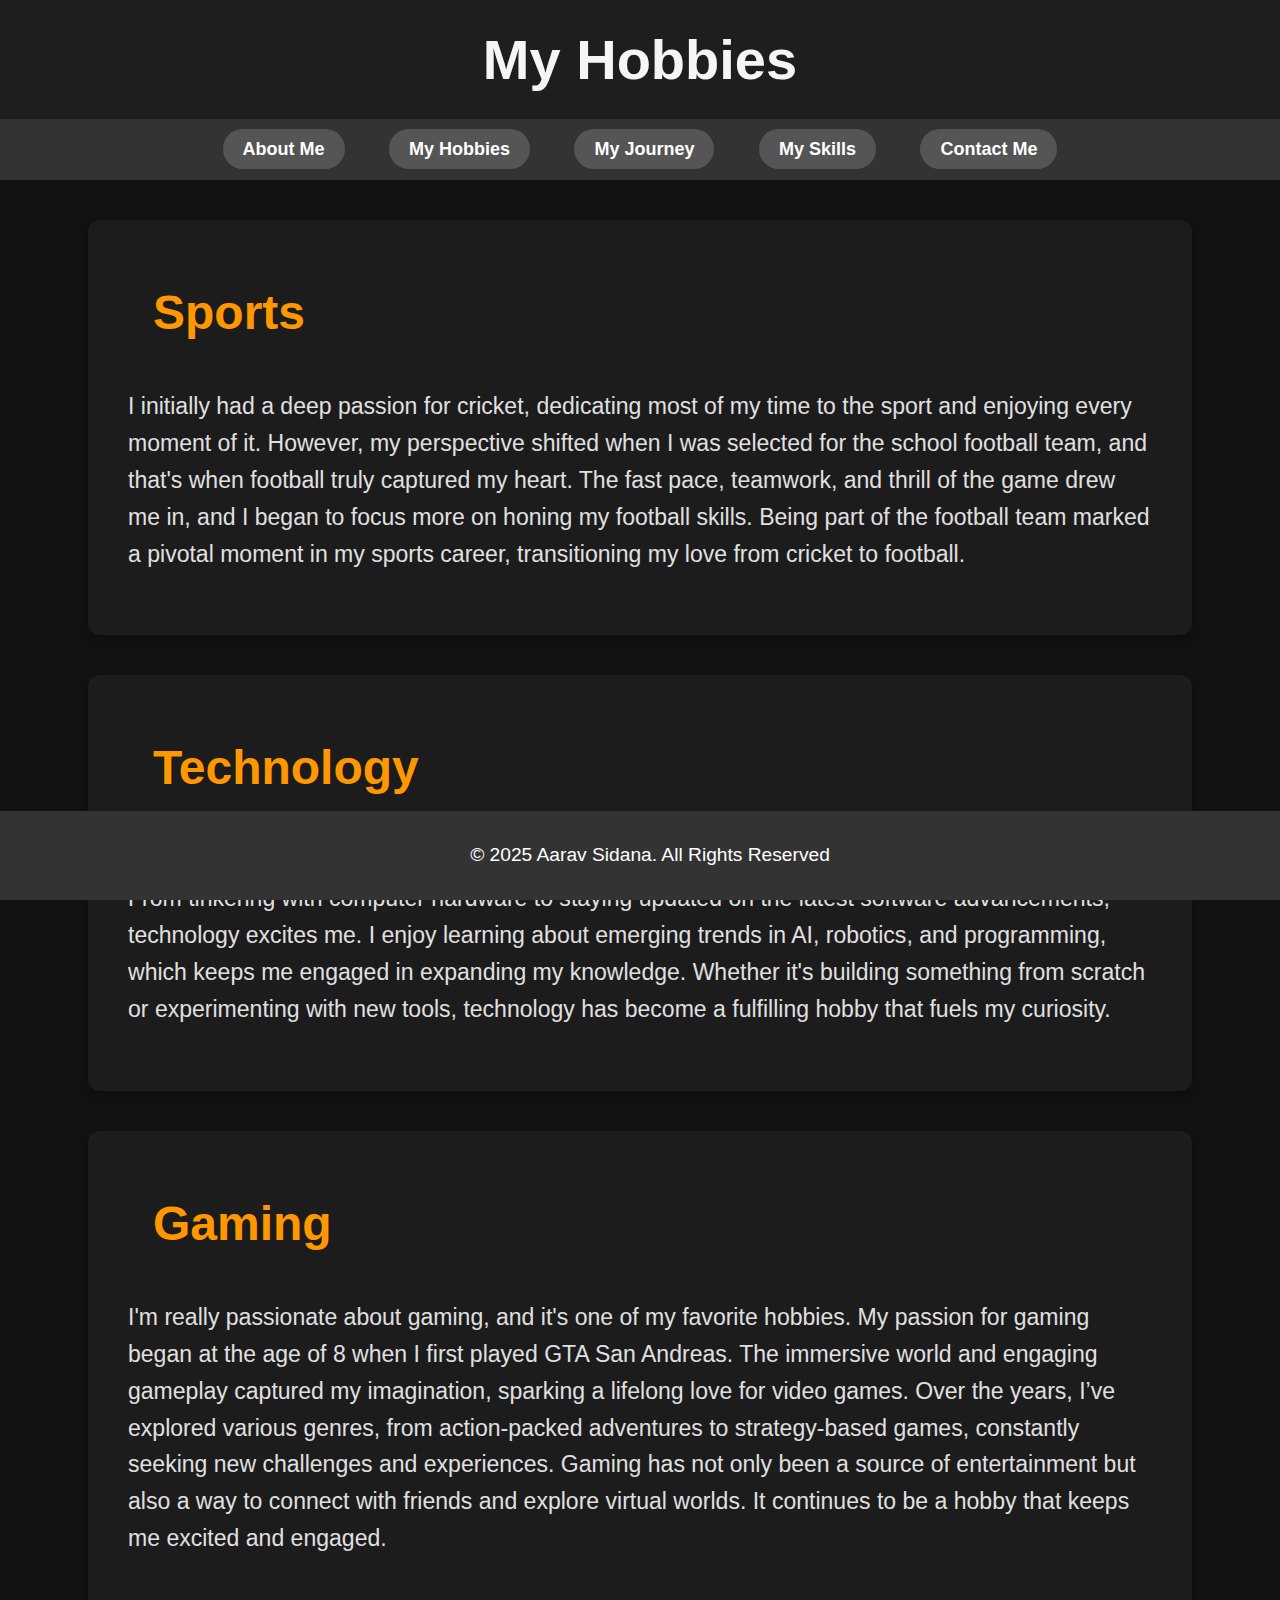
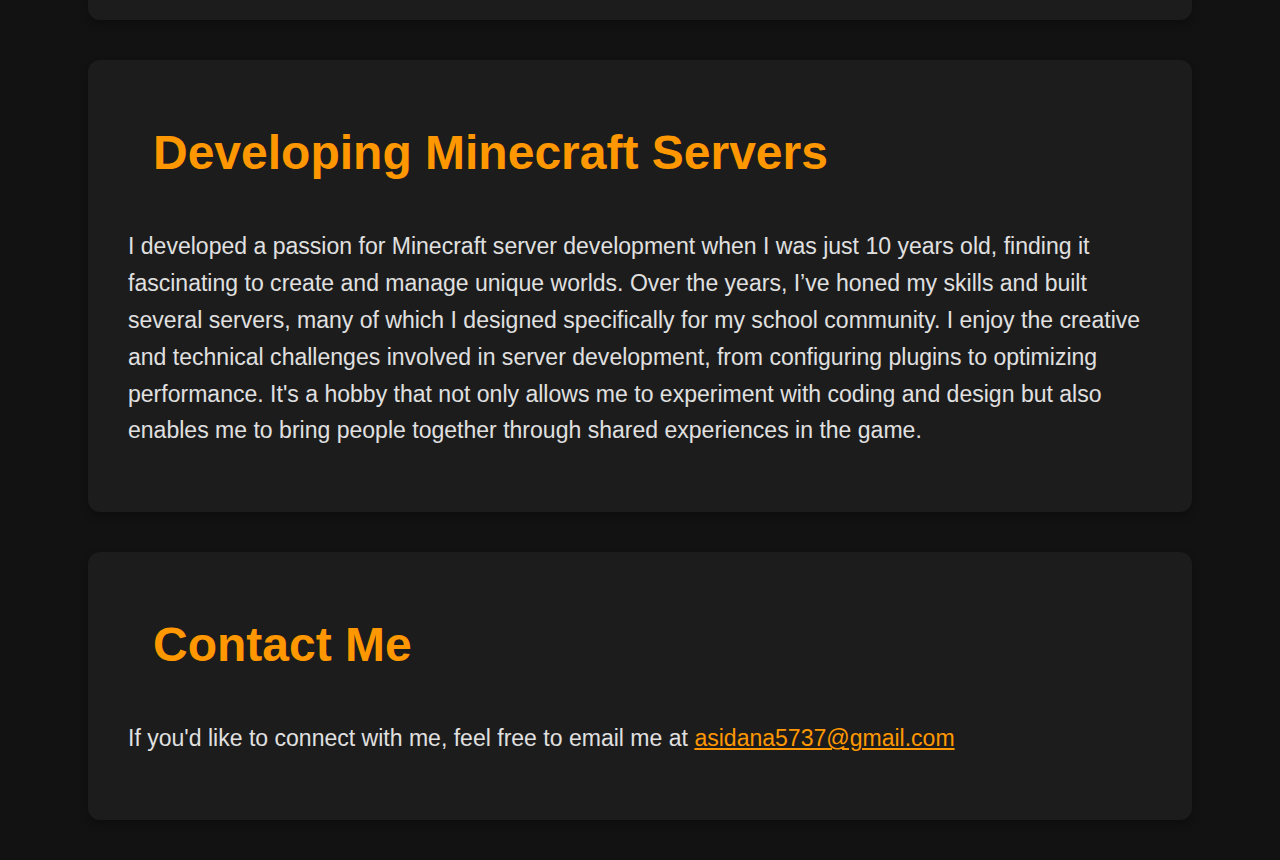
==== hobbies.html @ 6da941f6 "Update hobbies.html" ====
<!DOCTYPE html>
<html lang="en">
<head>
    <meta charset="UTF-8">
    <meta name="viewport" content="width=device-width, initial-scale=1.0">
    <link rel="stylesheet" href="main.css">
    <title>My Hobbies</title>
</head>
<body>
    <header>
        <h1>My Hobbies</h1>
    </header>
    <nav>
      <a href="index.html"><b>About Me</b></a>
      <a href="#intro"><b>My Hobbies</b></a>
      <a href="journey.html"><b>My Journey</b></a>
      <a href="skills.html"><b>My Skills</b></a>
      <a href="#contact"><b>Contact Me</b></a>
  </nav>
    <section id="box">
  <h2 id="intro">Sports</h2>
  <p>I initially had a deep passion for cricket, dedicating most of my time to the sport and enjoying every moment of it. However, my perspective shifted when I was selected for the school football team, and that's when football truly captured my heart. The fast pace, teamwork, and thrill of the game drew me in, and I began to focus more on honing my football skills. Being part of the football team marked a pivotal moment in my sports career, transitioning my love from cricket to football.</p>
    </section>
  <section id="box">
    <h2 id="journey">Technology</h2>
  <p>I have always had a keen interest in technology, constantly exploring new gadgets and innovations. From tinkering with computer hardware to staying updated on the latest software advancements, technology excites me. I enjoy learning about emerging trends in AI, robotics, and programming, which keeps me engaged in expanding my knowledge. Whether it's building something from scratch or experimenting with new tools, technology has become a fulfilling hobby that fuels my curiosity.</p>
</section>
<section id="box">  
<h2 id="hobbies">Gaming</h2>
  <p> I'm really passionate about gaming, and it's one of my favorite hobbies. My passion for gaming began at the age of 8 when I first played GTA San Andreas. The immersive world and engaging gameplay captured my imagination, sparking a lifelong love for video games. Over the years, I’ve explored various genres, from action-packed adventures to strategy-based games, constantly seeking new challenges and experiences. Gaming has not only been a source of entertainment but also a way to connect with friends and explore virtual worlds. It continues to be a hobby that keeps me excited and engaged.</p>
</section> 
<section id="box">
  <h2>Developing Minecraft Servers</h2>
  <p>I developed a passion for Minecraft server development when I was just 10 years old, finding it fascinating to create and manage unique worlds. Over the years, I’ve honed my skills and built several servers, many of which I designed specifically for my school community. I enjoy the creative and technical challenges involved in server development, from configuring plugins to optimizing performance. It's a hobby that not only allows me to experiment with coding and design but also enables me to bring people together through shared experiences in the game.</p>
</section>
<section id="box">
  <h2 id="contact">Contact Me</h2>
   <p>If you'd like to connect with me, feel free to email me at <a href="mailto:asidana5737@gmail.com" id="mail">asidana5737@gmail.com</a></p>
</section>
<footer>
    <p>&copy; 2025 Aarav Sidana. All Rights Reserved</p>
</footer>
</body>
</html>
---- main.css ----
body{
    font-family: 'Roboto', sans-serif;
    background-color: #121212;
    color: #e0e0e0;
    margin: 0;
    padding: 0;
}
header{
    background-color: #1e1e1e;
    padding: 2px;
    text-align: center;
    color: black;
}
h1, h2 {
    color: #f5f5f5;
    margin: 0;
    padding: 25px;
}
h1{
    font-size:3.5em;
}
section{
    padding: 20px;
    margin: 20px;
    font-size: larger;
}


p{
    font-size: 1.2em;
    line-height: 1.6;
}
footer{
    background-color: #333;
    text-align: center;
    padding: 10px;
    color: white;
    position: fixed;
    width: 100%;
    bottom: 0;
}
nav{
    background-color: #333;
    padding: 15px;
    text-align: center;
    padding: 20px 0;
    box-shadow: 0 2px 4px rgba(0, 0, 0, 0.1);
}
nav a{
    text-decoration: none;
    color: #ffffff;
    margin: 0 20px;
    font-size: 18px;
    padding: 10px 20px;
    border-radius: 30px;
    background-color: #555;
    
}
nav a:hover{
    text-decoration: underline;
    background-color: #ff9800;
}
#box {
    width: 80%;
    margin: 40px auto;
    overflow: hidden;
    padding: 40px;
    background-color: #1c1c1c;
    border-radius: 12px;
    box-shadow: 0 4px 8px rgba(0, 0, 0, 0.3);
}
section {
margin-bottom: 30px;
}
h2{
    font-size: 2.5em;
    color: #ff9800;
    margin-bottom: 15px;
}
#mail{
    color: #ff9800;
}
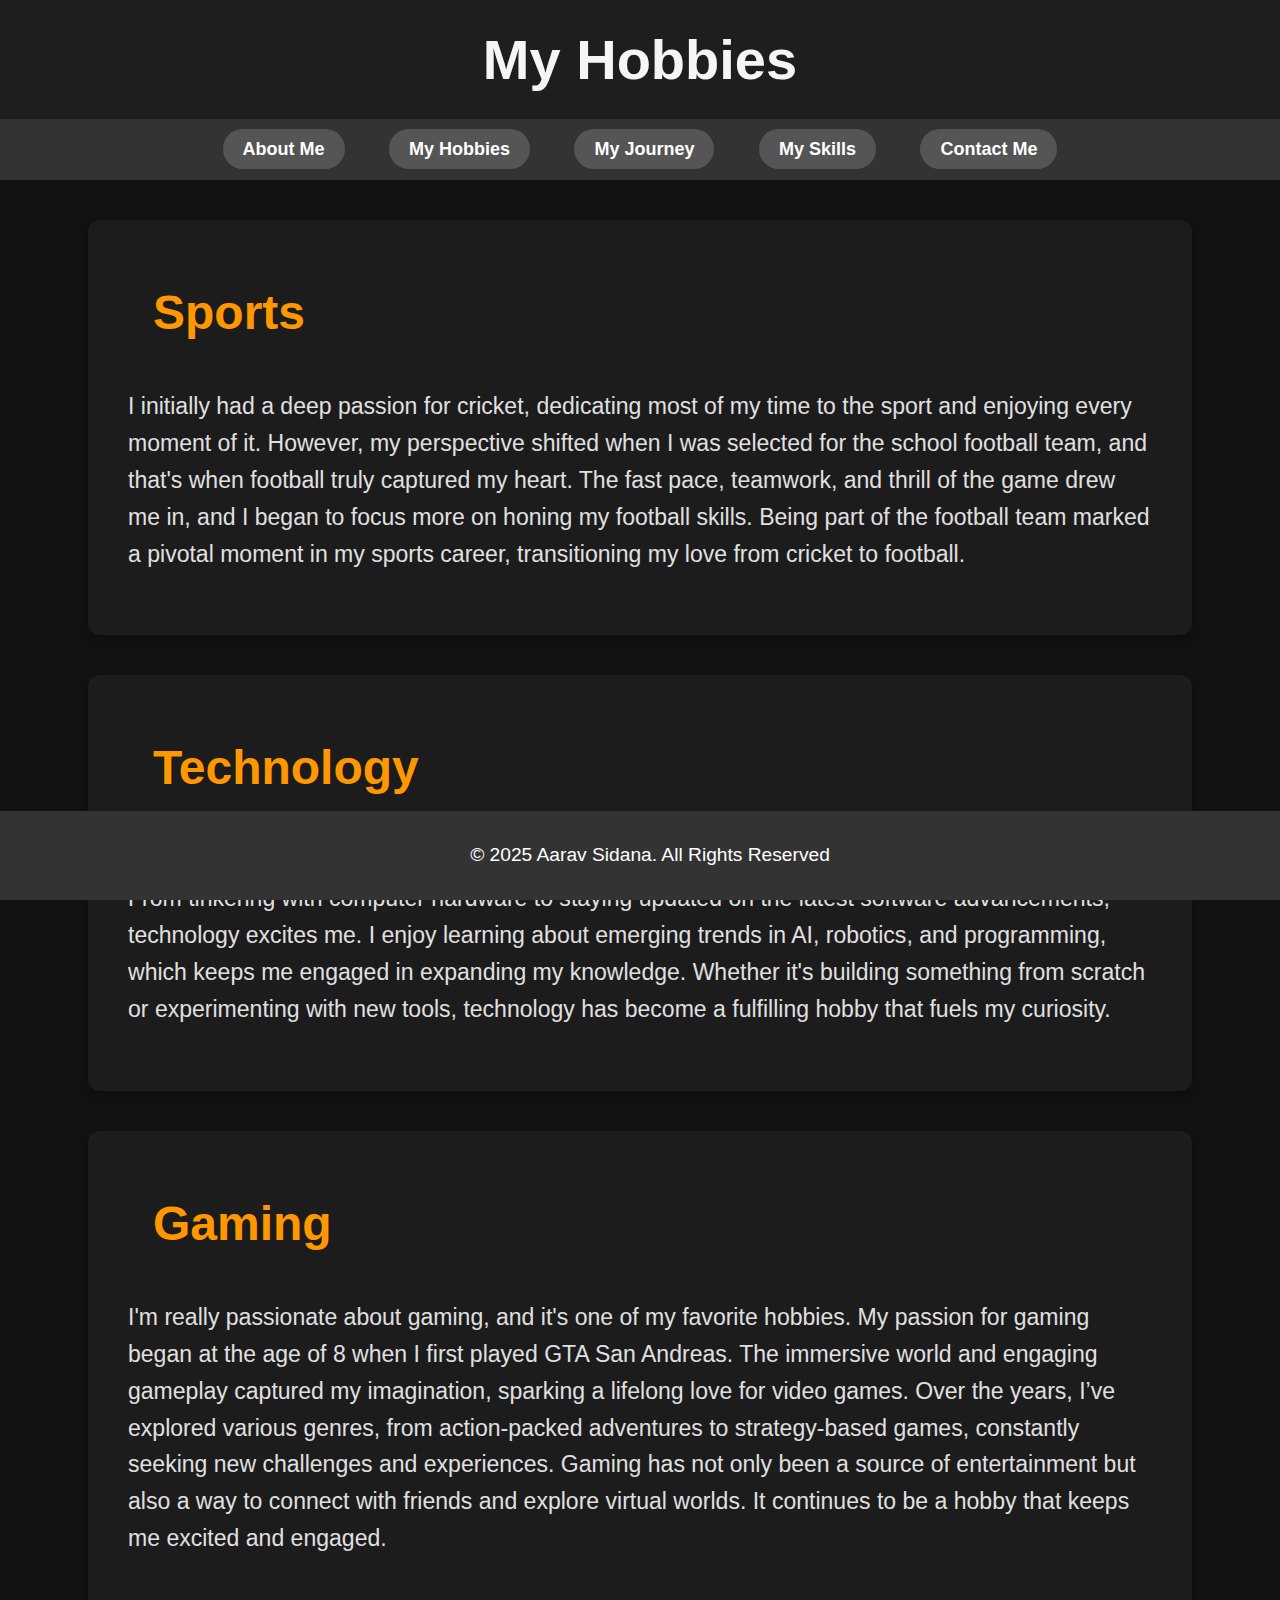
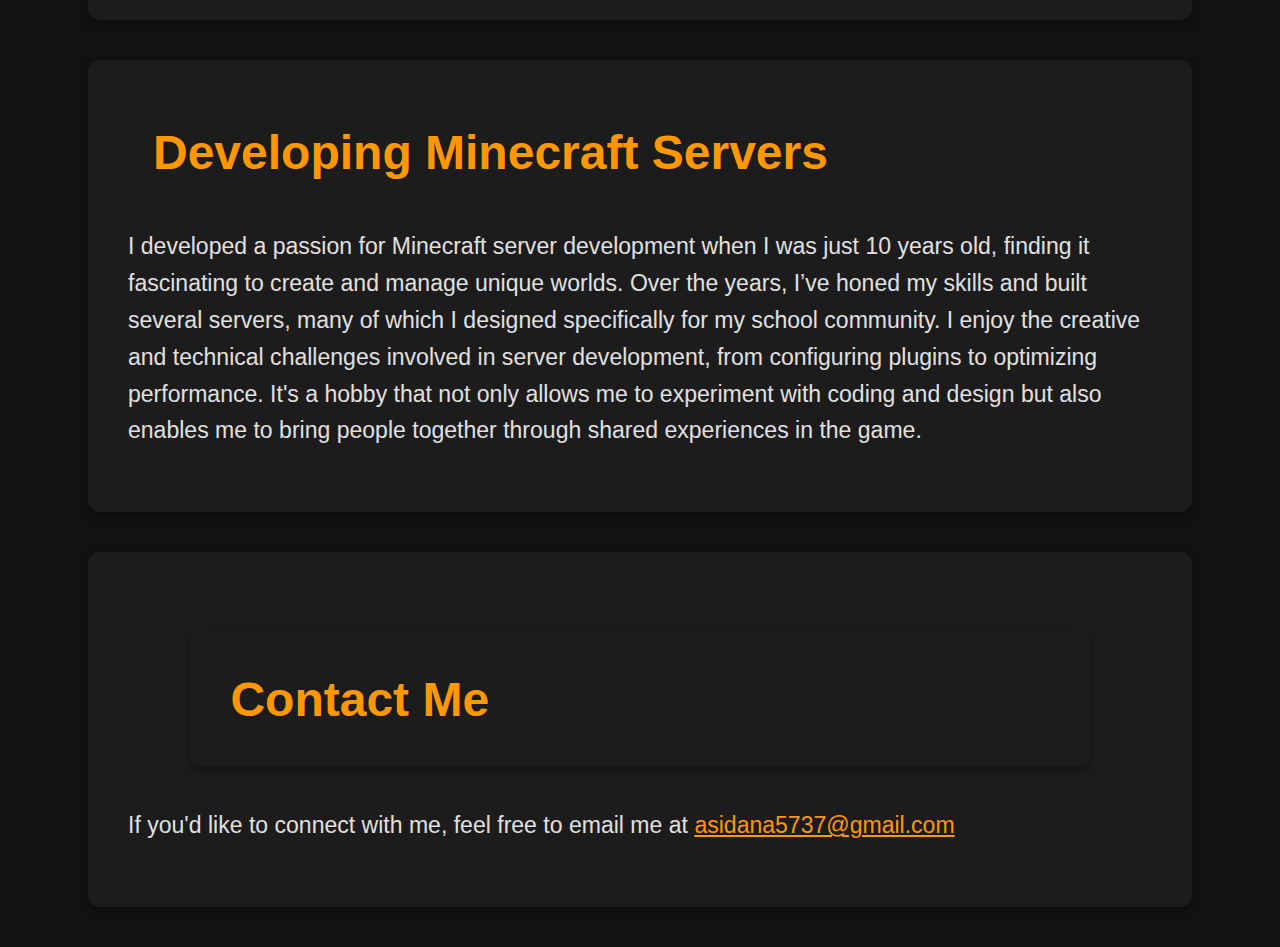
==== commit 8b427a0e: "Update hobbies.html" ====
--- a/hobbies.html
+++ b/hobbies.html
@@ -34,7 +34,7 @@
   <p>I developed a passion for Minecraft server development when I was just 10 years old, finding it fascinating to create and manage unique worlds. Over the years, I’ve honed my skills and built several servers, many of which I designed specifically for my school community. I enjoy the creative and technical challenges involved in server development, from configuring plugins to optimizing performance. It's a hobby that not only allows me to experiment with coding and design but also enables me to bring people together through shared experiences in the game.</p>
 </section>
 <section id="box">
-  <h2 id="contact">Contact Me</h2>
+  <h2 id="box">Contact Me</h2>
    <p>If you'd like to connect with me, feel free to email me at <a href="mailto:asidana5737@gmail.com" id="mail">asidana5737@gmail.com</a></p>
 </section>
 <footer>
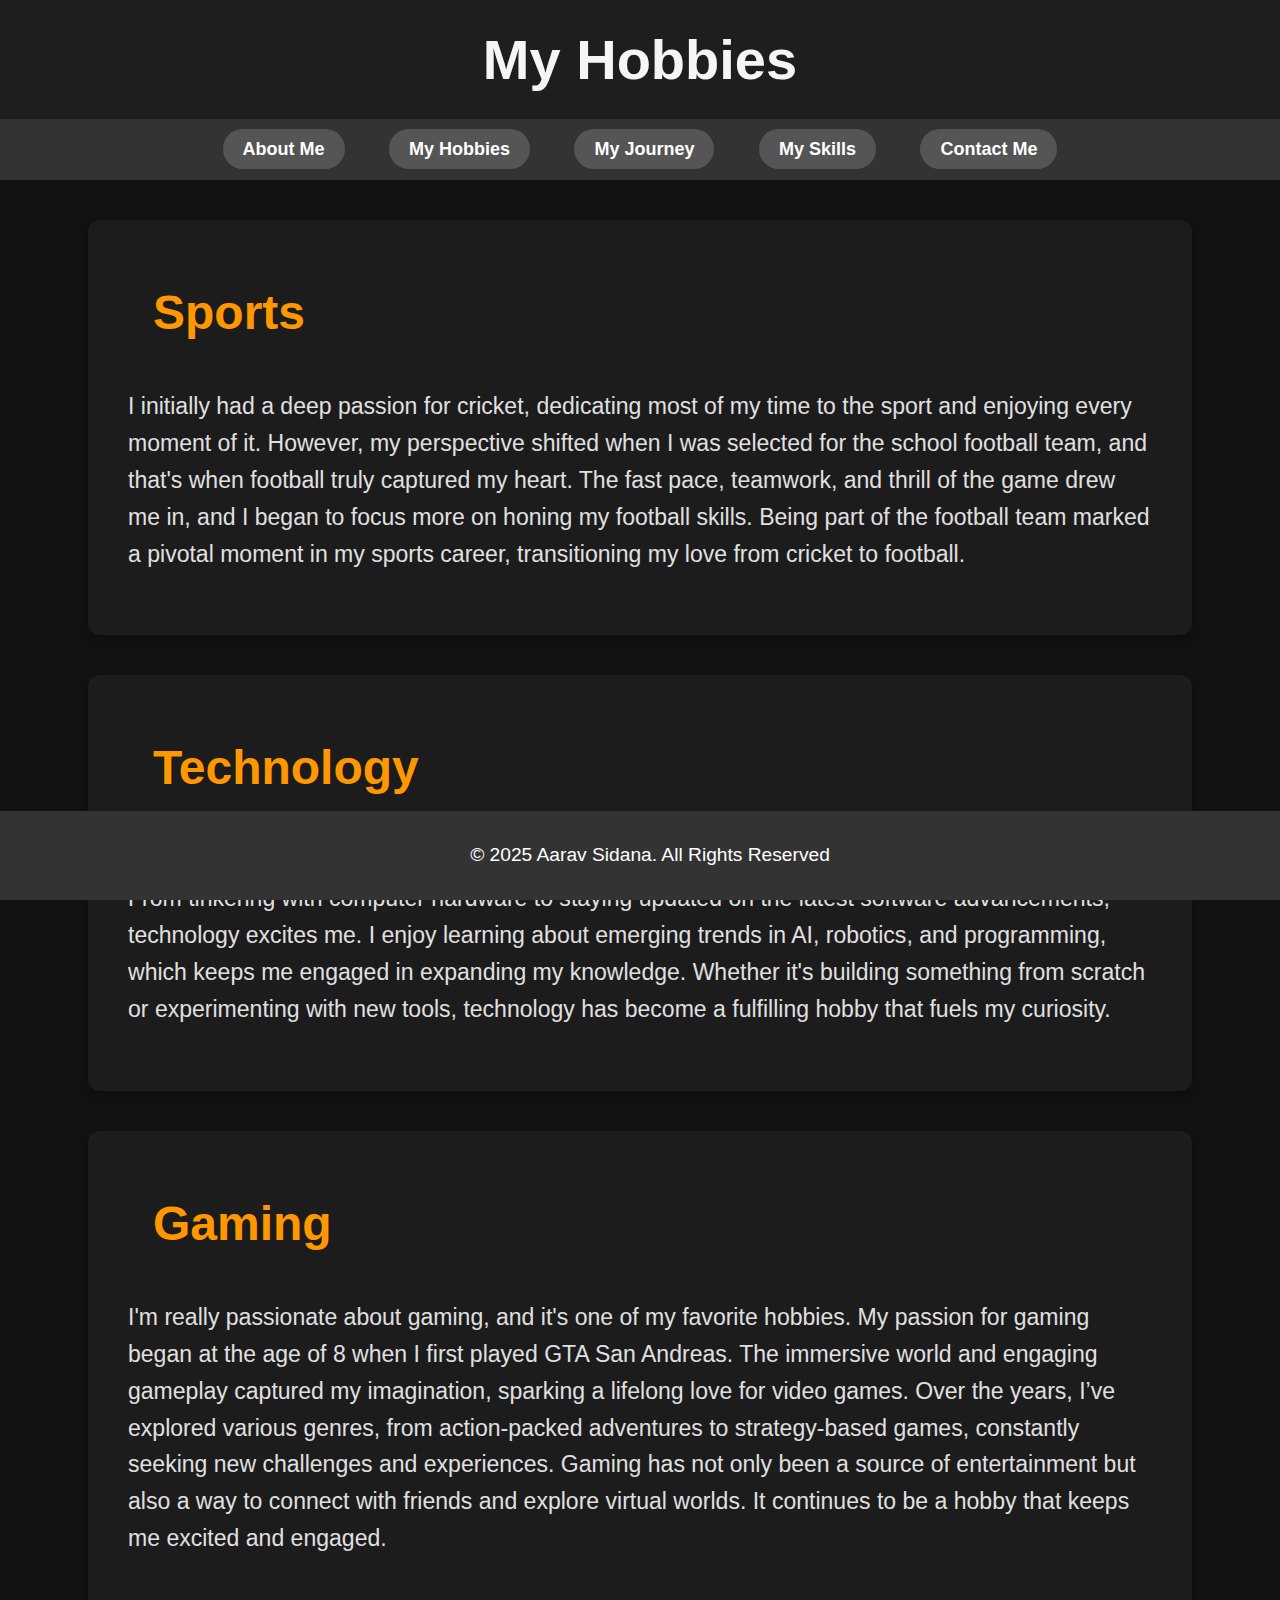
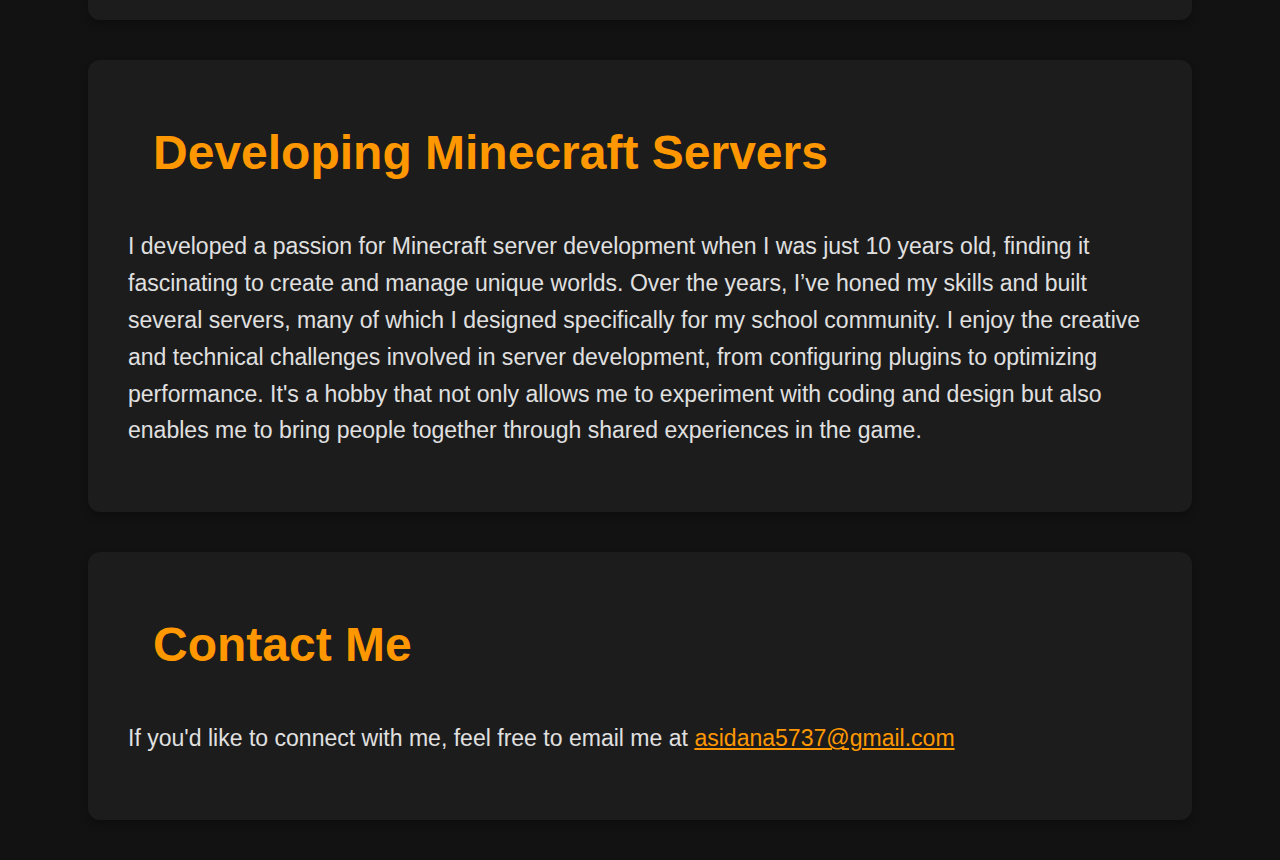
==== commit 2e0a3e74: "Update hobbies.html" ====
--- a/hobbies.html
+++ b/hobbies.html
@@ -34,7 +34,7 @@
   <p>I developed a passion for Minecraft server development when I was just 10 years old, finding it fascinating to create and manage unique worlds. Over the years, I’ve honed my skills and built several servers, many of which I designed specifically for my school community. I enjoy the creative and technical challenges involved in server development, from configuring plugins to optimizing performance. It's a hobby that not only allows me to experiment with coding and design but also enables me to bring people together through shared experiences in the game.</p>
 </section>
 <section id="box">
-  <h2 id="box">Contact Me</h2>
+  <h2 id="contact">Contact Me</h2>
    <p>If you'd like to connect with me, feel free to email me at <a href="mailto:asidana5737@gmail.com" id="mail">asidana5737@gmail.com</a></p>
 </section>
 <footer>
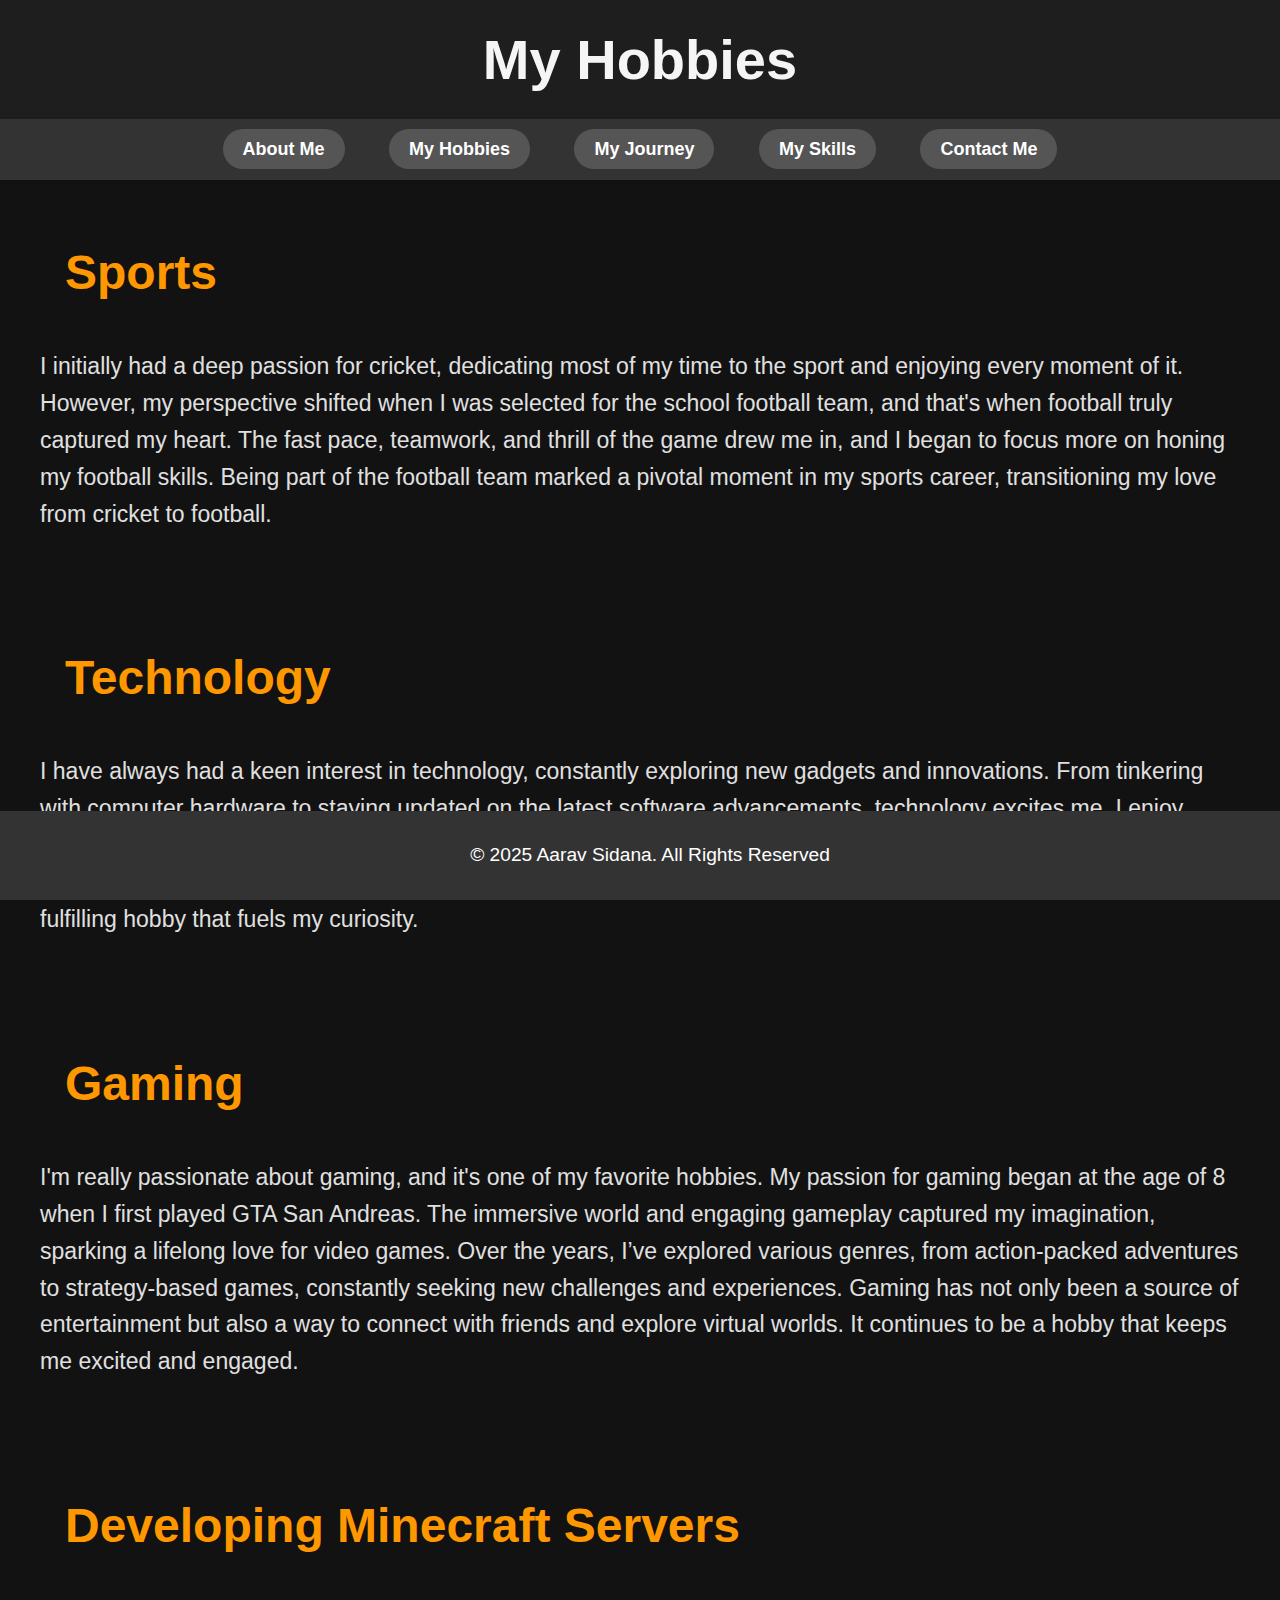
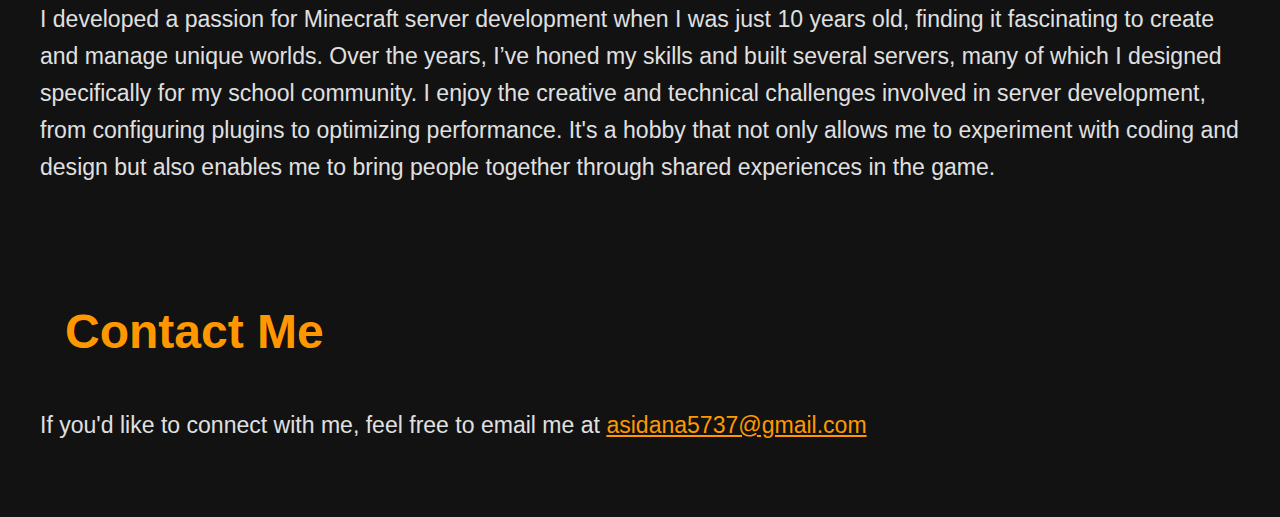
==== commit 5ca4e937: "Create hobbies.html" ====
--- a/hobbies.html
+++ b/hobbies.html
@@ -1,44 +1,44 @@
-<!DOCTYPE html>
-<html lang="en">
-<head>
-    <meta charset="UTF-8">
-    <meta name="viewport" content="width=device-width, initial-scale=1.0">
-    <link rel="stylesheet" href="main.css">
-    <title>My Hobbies</title>
-</head>
-<body>
-    <header>
-        <h1>My Hobbies</h1>
-    </header>
-    <nav>
-      <a href="index.html"><b>About Me</b></a>
-      <a href="#intro"><b>My Hobbies</b></a>
-      <a href="journey.html"><b>My Journey</b></a>
-      <a href="skills.html"><b>My Skills</b></a>
-      <a href="#contact"><b>Contact Me</b></a>
-  </nav>
-    <section id="box">
-  <h2 id="intro">Sports</h2>
-  <p>I initially had a deep passion for cricket, dedicating most of my time to the sport and enjoying every moment of it. However, my perspective shifted when I was selected for the school football team, and that's when football truly captured my heart. The fast pace, teamwork, and thrill of the game drew me in, and I began to focus more on honing my football skills. Being part of the football team marked a pivotal moment in my sports career, transitioning my love from cricket to football.</p>
-    </section>
-  <section id="box">
-    <h2 id="journey">Technology</h2>
-  <p>I have always had a keen interest in technology, constantly exploring new gadgets and innovations. From tinkering with computer hardware to staying updated on the latest software advancements, technology excites me. I enjoy learning about emerging trends in AI, robotics, and programming, which keeps me engaged in expanding my knowledge. Whether it's building something from scratch or experimenting with new tools, technology has become a fulfilling hobby that fuels my curiosity.</p>
-</section>
-<section id="box">  
-<h2 id="hobbies">Gaming</h2>
-  <p> I'm really passionate about gaming, and it's one of my favorite hobbies. My passion for gaming began at the age of 8 when I first played GTA San Andreas. The immersive world and engaging gameplay captured my imagination, sparking a lifelong love for video games. Over the years, I’ve explored various genres, from action-packed adventures to strategy-based games, constantly seeking new challenges and experiences. Gaming has not only been a source of entertainment but also a way to connect with friends and explore virtual worlds. It continues to be a hobby that keeps me excited and engaged.</p>
-</section> 
-<section id="box">
-  <h2>Developing Minecraft Servers</h2>
-  <p>I developed a passion for Minecraft server development when I was just 10 years old, finding it fascinating to create and manage unique worlds. Over the years, I’ve honed my skills and built several servers, many of which I designed specifically for my school community. I enjoy the creative and technical challenges involved in server development, from configuring plugins to optimizing performance. It's a hobby that not only allows me to experiment with coding and design but also enables me to bring people together through shared experiences in the game.</p>
-</section>
-<section id="box">
-  <h2 id="contact">Contact Me</h2>
-   <p>If you'd like to connect with me, feel free to email me at <a href="mailto:asidana5737@gmail.com" id="mail">asidana5737@gmail.com</a></p>
-</section>
-<footer>
-    <p>&copy; 2025 Aarav Sidana. All Rights Reserved</p>
-</footer>
-</body>
-</html>
+<!DOCTYPE html>
+<html lang="en">
+<head>
+    <meta charset="UTF-8">
+    <meta name="viewport" content="width=device-width, initial-scale=1.0">
+    <link rel="stylesheet" href="main.css">
+    <title>My Hobbies</title>
+</head>
+<body>
+    <header>
+        <h1>My Hobbies</h1>
+    </header>
+    <nav>
+      <a href="index.html"><b>About Me</b></a>
+      <a href="#intro"><b>My Hobbies</b></a>
+      <a href="journey.html"><b>My Journey</b></a>
+      <a href="skills.html"><b>My Skills</b></a>
+      <a href="#contact"><b>Contact Me</b></a>
+  </nav>
+    <section class="box">
+  <h2 id="intro">Sports</h2>
+  <p>I initially had a deep passion for cricket, dedicating most of my time to the sport and enjoying every moment of it. However, my perspective shifted when I was selected for the school football team, and that's when football truly captured my heart. The fast pace, teamwork, and thrill of the game drew me in, and I began to focus more on honing my football skills. Being part of the football team marked a pivotal moment in my sports career, transitioning my love from cricket to football.</p>
+    </section>
+  <section class="box">
+    <h2 id="journey">Technology</h2>
+  <p>I have always had a keen interest in technology, constantly exploring new gadgets and innovations. From tinkering with computer hardware to staying updated on the latest software advancements, technology excites me. I enjoy learning about emerging trends in AI, robotics, and programming, which keeps me engaged in expanding my knowledge. Whether it's building something from scratch or experimenting with new tools, technology has become a fulfilling hobby that fuels my curiosity.</p>
+</section>
+<section class="box">  
+<h2 id="hobbies">Gaming</h2>
+  <p> I'm really passionate about gaming, and it's one of my favorite hobbies. My passion for gaming began at the age of 8 when I first played GTA San Andreas. The immersive world and engaging gameplay captured my imagination, sparking a lifelong love for video games. Over the years, I’ve explored various genres, from action-packed adventures to strategy-based games, constantly seeking new challenges and experiences. Gaming has not only been a source of entertainment but also a way to connect with friends and explore virtual worlds. It continues to be a hobby that keeps me excited and engaged.</p>
+</section> 
+<section class="box">
+  <h2>Developing Minecraft Servers</h2>
+  <p>I developed a passion for Minecraft server development when I was just 10 years old, finding it fascinating to create and manage unique worlds. Over the years, I’ve honed my skills and built several servers, many of which I designed specifically for my school community. I enjoy the creative and technical challenges involved in server development, from configuring plugins to optimizing performance. It's a hobby that not only allows me to experiment with coding and design but also enables me to bring people together through shared experiences in the game.</p>
+</section>
+<section class="box">
+  <h2 id="contact">Contact Me</h2>
+   <p>If you'd like to connect with me, feel free to email me at <a href="mailto:asidana5737@gmail.com" id="mail">asidana5737@gmail.com</a></p>
+</section>
+<footer>
+    <p>&copy; 2025 Aarav Sidana. All Rights Reserved</p>
+</footer>
+</body>
+</html>
--- a/main.css
+++ b/main.css
@@ -67,7 +67,7 @@
     padding: 40px;
     background-color: #1c1c1c;
     border-radius: 12px;
-    box-shadow: 0 4px 8px rgba(0, 0, 0, 0.3);
+    box-shadow: 0 4px 8px rgba(255, 151, 151, 0.3);
 }
 section {
 margin-bottom: 30px;
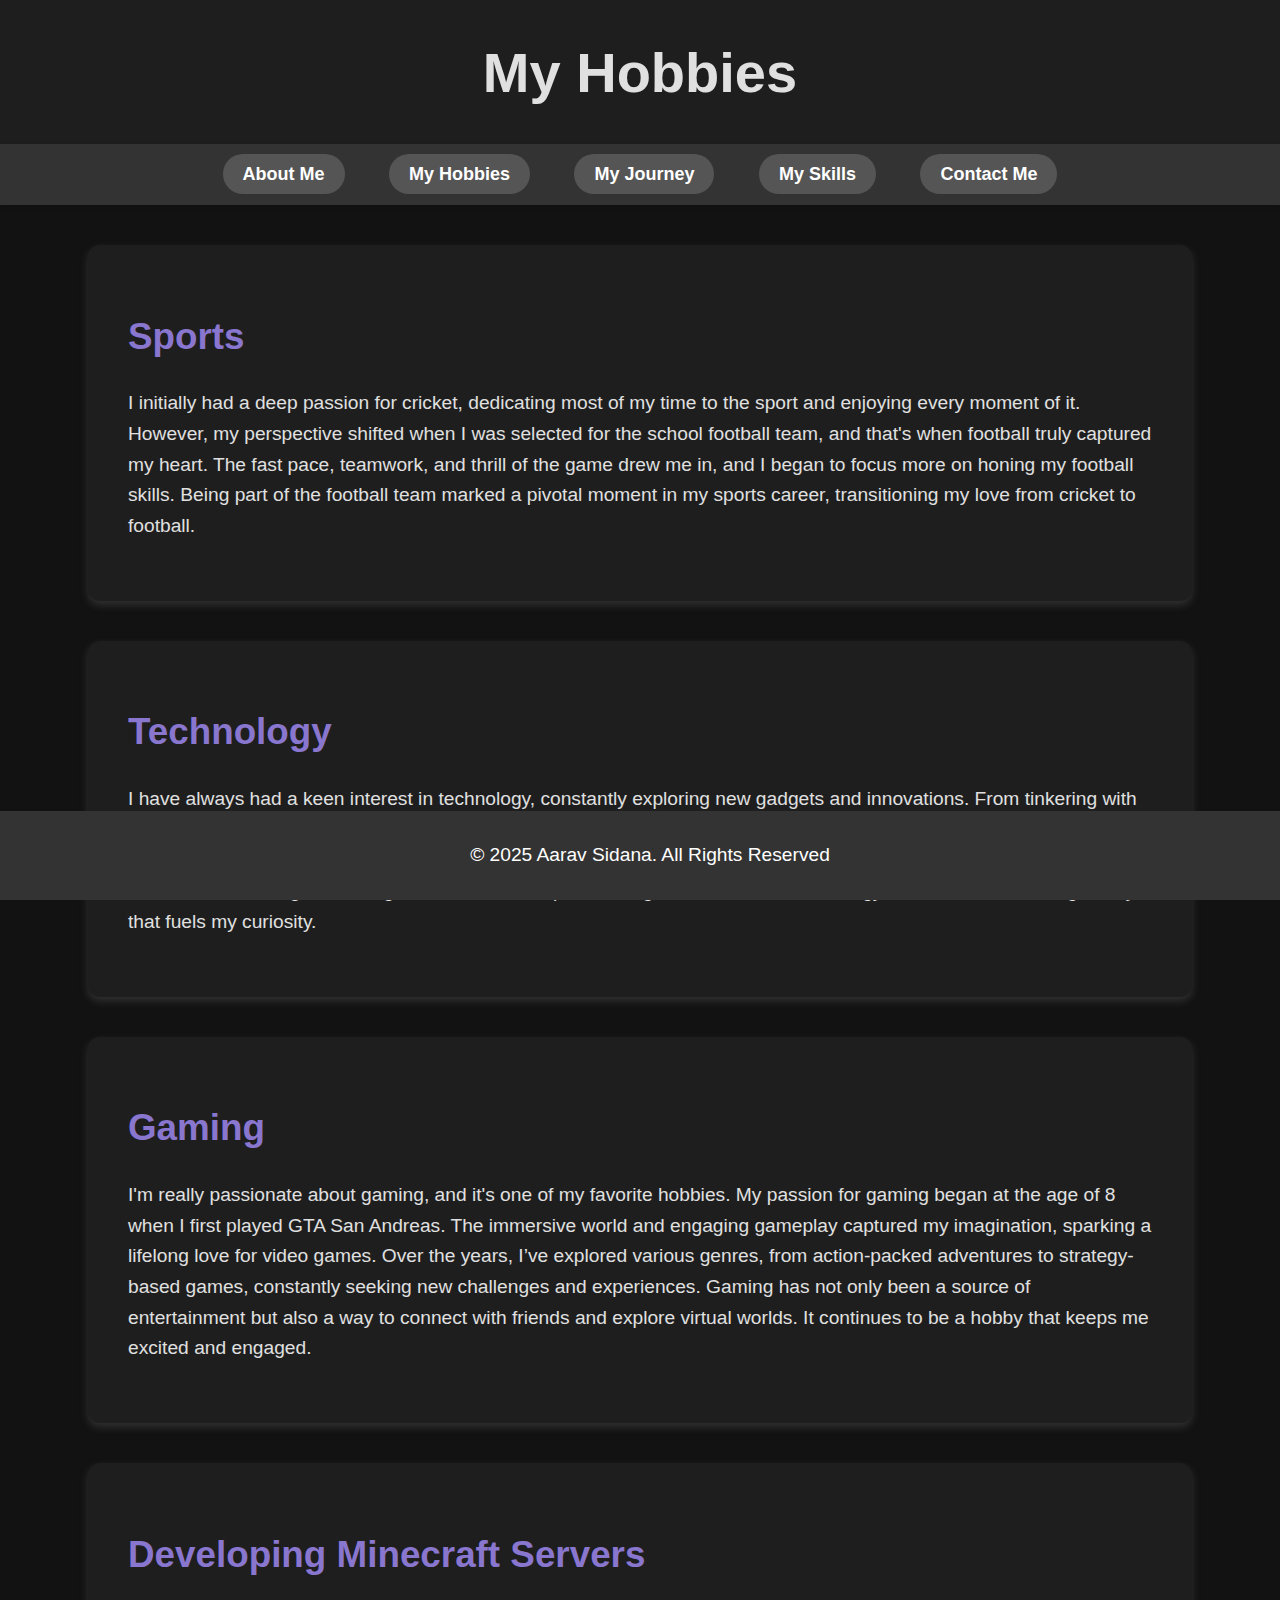
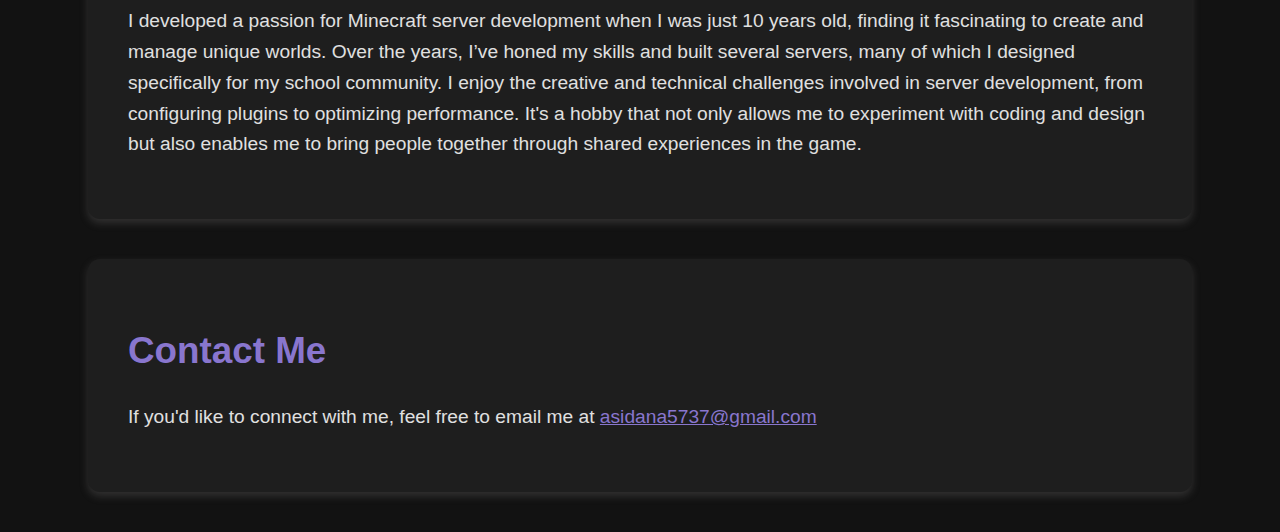
==== commit 29746706: "Update hobbies.html" ====
--- a/hobbies.html
+++ b/hobbies.html
@@ -4,6 +4,7 @@
     <meta charset="UTF-8">
     <meta name="viewport" content="width=device-width, initial-scale=1.0">
     <link rel="stylesheet" href="main.css">
+    <link rel="icon" href="https://i.pinimg.com/1200x/1e/28/2b/1e282b38dfd233edb5809a3419afe802.jpg" type="image/x-icon" />
     <title>My Hobbies</title>
 </head>
 <body>
--- a/main.css
+++ b/main.css
@@ -1,43 +1,14 @@
-body{
-    font-family: 'Roboto', sans-serif;
-    background-color: #121212;
-    color: #e0e0e0;
-    margin: 0;
-    padding: 0;
-}
 header{
     background-color: #1e1e1e;
     padding: 2px;
     text-align: center;
-    color: black;
+    color: #e0e0e0;
 }
-h1, h2 {
-    color: #f5f5f5;
+body{
     margin: 0;
-    padding: 25px;
-}
-h1{
-    font-size:3.5em;
-}
-section{
-    padding: 20px;
-    margin: 20px;
-    font-size: larger;
-}
-
-
-p{
-    font-size: 1.2em;
-    line-height: 1.6;
-}
-footer{
-    background-color: #333;
-    text-align: center;
-    padding: 10px;
-    color: white;
-    position: fixed;
-    width: 100%;
-    bottom: 0;
+    background-color: #121212;
+    font-family: 'Roboto' ,sans-serif;
+    color: #e0e0e0;
 }
 nav{
     background-color: #333;
@@ -57,26 +28,40 @@
     
 }
 nav a:hover{
-    text-decoration: underline;
-    background-color: #ff9800;
+    background-color: #121212
 }
-#box {
+h1{
+    font-size: 3.5em;
+}
+h2{
+    color: rgb(137, 118, 206);
+    font-size: 2.3em;
+}
+.box{
+    background-color: #1e1e1e;
+    border-radius:  12px;
     width: 80%;
     margin: 40px auto;
     overflow: hidden;
     padding: 40px;
-    background-color: #1c1c1c;
-    border-radius: 12px;
-    box-shadow: 0 4px 8px rgba(255, 151, 151, 0.3);
+    box-shadow: 0 4px 8px rgba(126, 122, 122, 0.3);
+}
+footer{
+    background-color: #333;
+    text-align: center;
+    padding: 10px;
+    color: white;
+    position: fixed;
+    width: 100%;
+    bottom: 0;
+}
+#mail{
+    color: rgb(137, 118, 206);
+}
+p, ul{
+    font-size: 1.2em;
+    line-height: 1.6;
 }
 section {
-margin-bottom: 30px;
+    margin-bottom: 30px;
 }
-h2{
-    font-size: 2.5em;
-    color: #ff9800;
-    margin-bottom: 15px;
-}
-#mail{
-    color: #ff9800;
-}
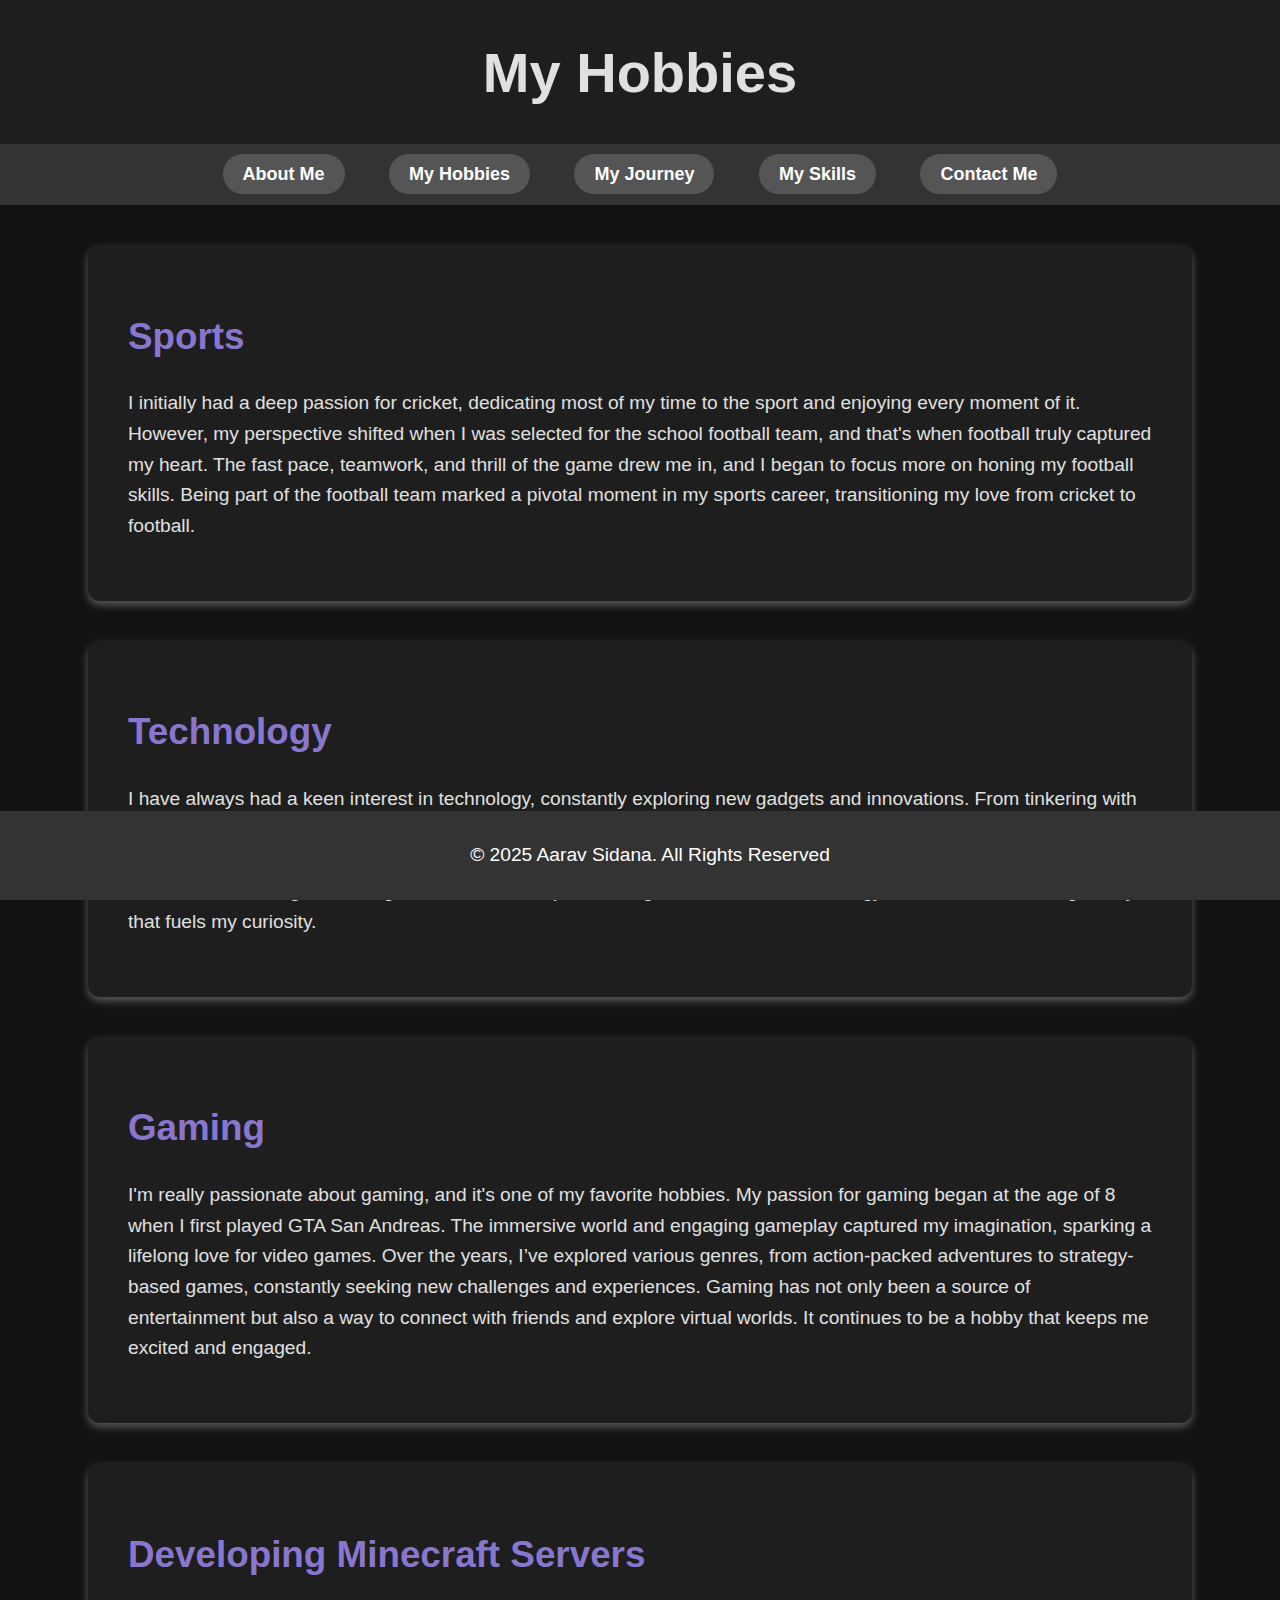
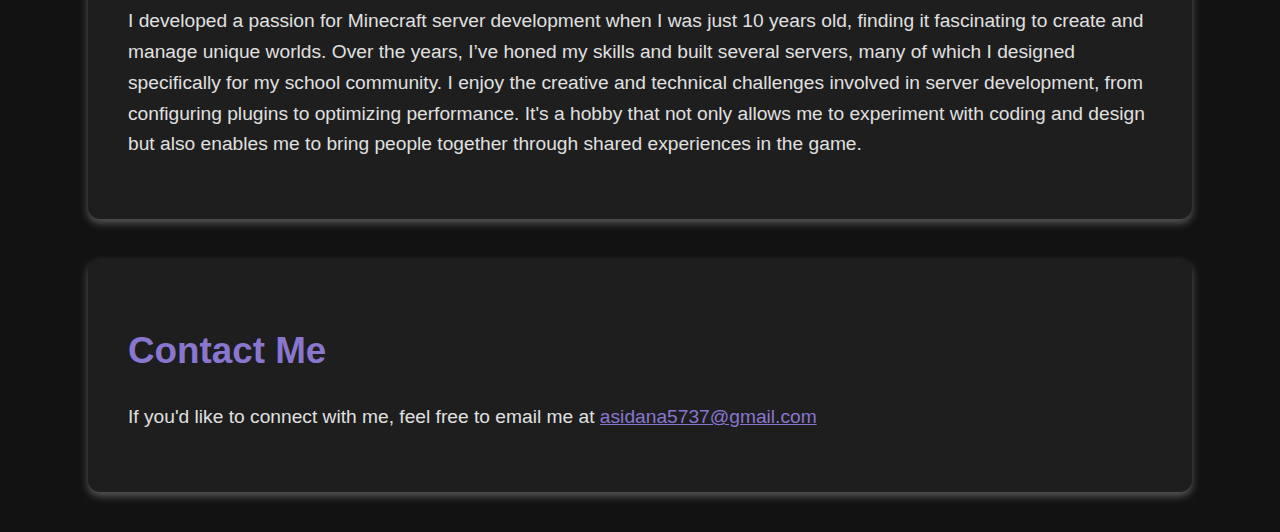
==== commit 173093e3: "Update hobbies.html" ====
--- a/hobbies.html
+++ b/hobbies.html
@@ -4,7 +4,7 @@
     <meta charset="UTF-8">
     <meta name="viewport" content="width=device-width, initial-scale=1.0">
     <link rel="stylesheet" href="main.css">
-    <link rel="icon" href="https://i.pinimg.com/1200x/1e/28/2b/1e282b38dfd233edb5809a3419afe802.jpg" type="image/x-icon" />
+  <link rel="icon" href="https://www.zarla.com/images/zarla-a-1x1-2400x2400-20211104-436jq489xxrxm364t64b.png?crop=1:1,smart&width=250&dpr=2" />
     <title>My Hobbies</title>
 </head>
 <body>
@@ -13,13 +13,13 @@
     </header>
     <nav>
       <a href="index.html"><b>About Me</b></a>
-      <a href="#intro"><b>My Hobbies</b></a>
+      <a href="#hobbies"><b>My Hobbies</b></a>
       <a href="journey.html"><b>My Journey</b></a>
       <a href="skills.html"><b>My Skills</b></a>
       <a href="#contact"><b>Contact Me</b></a>
   </nav>
     <section class="box">
-  <h2 id="intro">Sports</h2>
+  <h2 id="hobbies">Sports</h2>
   <p>I initially had a deep passion for cricket, dedicating most of my time to the sport and enjoying every moment of it. However, my perspective shifted when I was selected for the school football team, and that's when football truly captured my heart. The fast pace, teamwork, and thrill of the game drew me in, and I began to focus more on honing my football skills. Being part of the football team marked a pivotal moment in my sports career, transitioning my love from cricket to football.</p>
     </section>
   <section class="box">
--- a/main.css
+++ b/main.css
@@ -44,7 +44,7 @@
     margin: 40px auto;
     overflow: hidden;
     padding: 40px;
-    box-shadow: 0 4px 8px rgba(126, 122, 122, 0.3);
+    box-shadow: 0 4px 8px rgba(255, 255, 255, 0.300);
 }
 footer{
     background-color: #333;
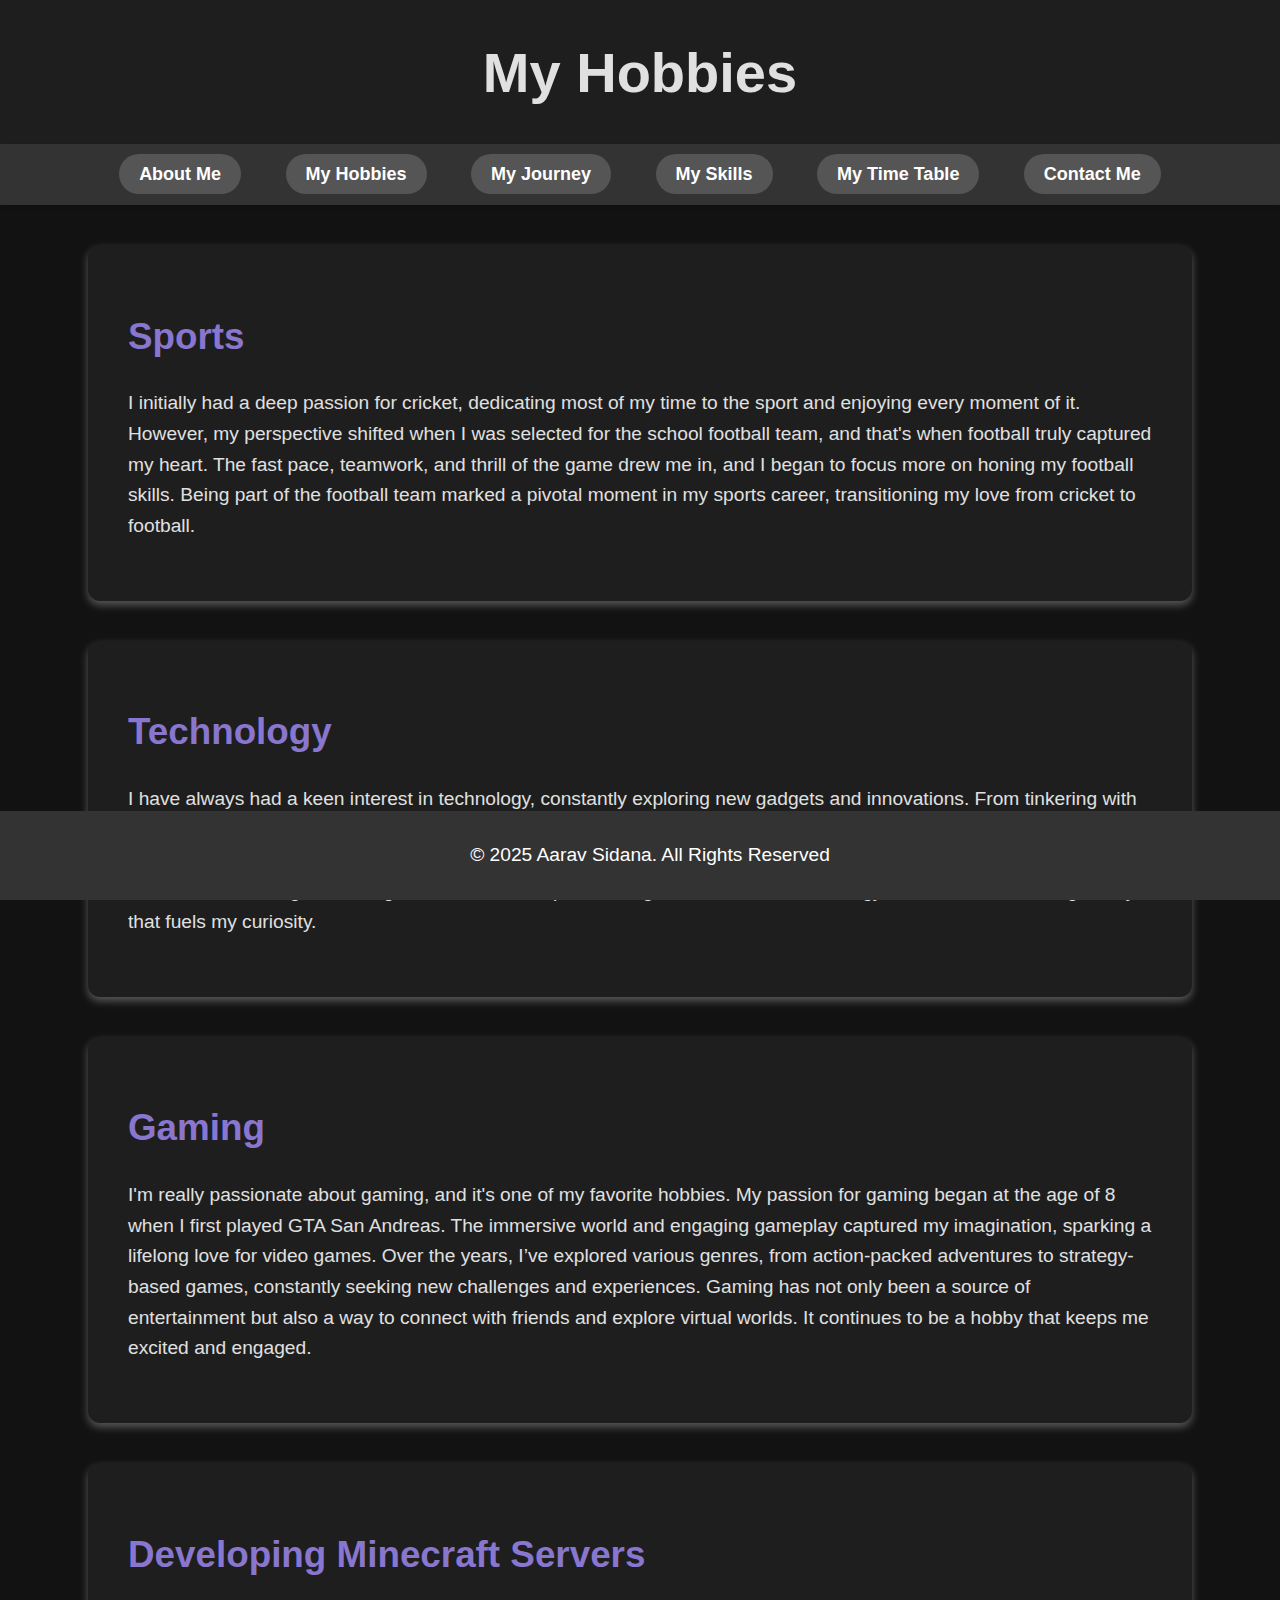
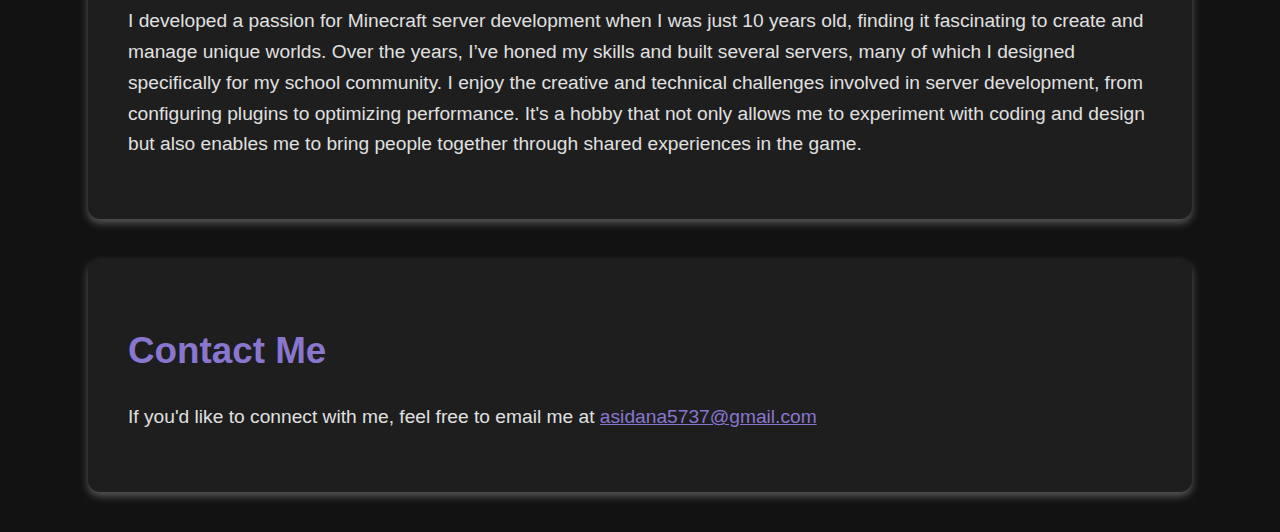
==== commit 4836583f: "Update hobbies.html" ====
--- a/hobbies.html
+++ b/hobbies.html
@@ -4,7 +4,7 @@
     <meta charset="UTF-8">
     <meta name="viewport" content="width=device-width, initial-scale=1.0">
     <link rel="stylesheet" href="main.css">
-  <link rel="icon" href="https://www.zarla.com/images/zarla-a-1x1-2400x2400-20211104-436jq489xxrxm364t64b.png?crop=1:1,smart&width=250&dpr=2" />
+    <link rel="icon" href="https://www.zarla.com/images/zarla-a-1x1-2400x2400-20211104-436jq489xxrxm364t64b.png?crop=1:1,smart&width=250&dpr=2" />
     <title>My Hobbies</title>
 </head>
 <body>
@@ -16,6 +16,7 @@
       <a href="#hobbies"><b>My Hobbies</b></a>
       <a href="journey.html"><b>My Journey</b></a>
       <a href="skills.html"><b>My Skills</b></a>
+      <a href="timetable.html"><b>My Time Table</b></a>
       <a href="#contact"><b>Contact Me</b></a>
   </nav>
     <section class="box">
@@ -27,7 +28,7 @@
   <p>I have always had a keen interest in technology, constantly exploring new gadgets and innovations. From tinkering with computer hardware to staying updated on the latest software advancements, technology excites me. I enjoy learning about emerging trends in AI, robotics, and programming, which keeps me engaged in expanding my knowledge. Whether it's building something from scratch or experimenting with new tools, technology has become a fulfilling hobby that fuels my curiosity.</p>
 </section>
 <section class="box">  
-<h2 id="hobbies">Gaming</h2>
+<h2 id="hobby">Gaming</h2>
   <p> I'm really passionate about gaming, and it's one of my favorite hobbies. My passion for gaming began at the age of 8 when I first played GTA San Andreas. The immersive world and engaging gameplay captured my imagination, sparking a lifelong love for video games. Over the years, I’ve explored various genres, from action-packed adventures to strategy-based games, constantly seeking new challenges and experiences. Gaming has not only been a source of entertainment but also a way to connect with friends and explore virtual worlds. It continues to be a hobby that keeps me excited and engaged.</p>
 </section> 
 <section class="box">
--- a/main.css
+++ b/main.css
@@ -28,7 +28,7 @@
     
 }
 nav a:hover{
-    background-color: #121212
+    background-color: #121212;
 }
 h1{
     font-size: 3.5em;
@@ -45,6 +45,7 @@
     overflow: hidden;
     padding: 40px;
     box-shadow: 0 4px 8px rgba(255, 255, 255, 0.300);
+    transition: transform 0.5s ease;
 }
 footer{
     background-color: #333;
@@ -65,3 +66,6 @@
 section {
     margin-bottom: 30px;
 }
+.box:hover{
+    transform: translateY(-10px);
+}
